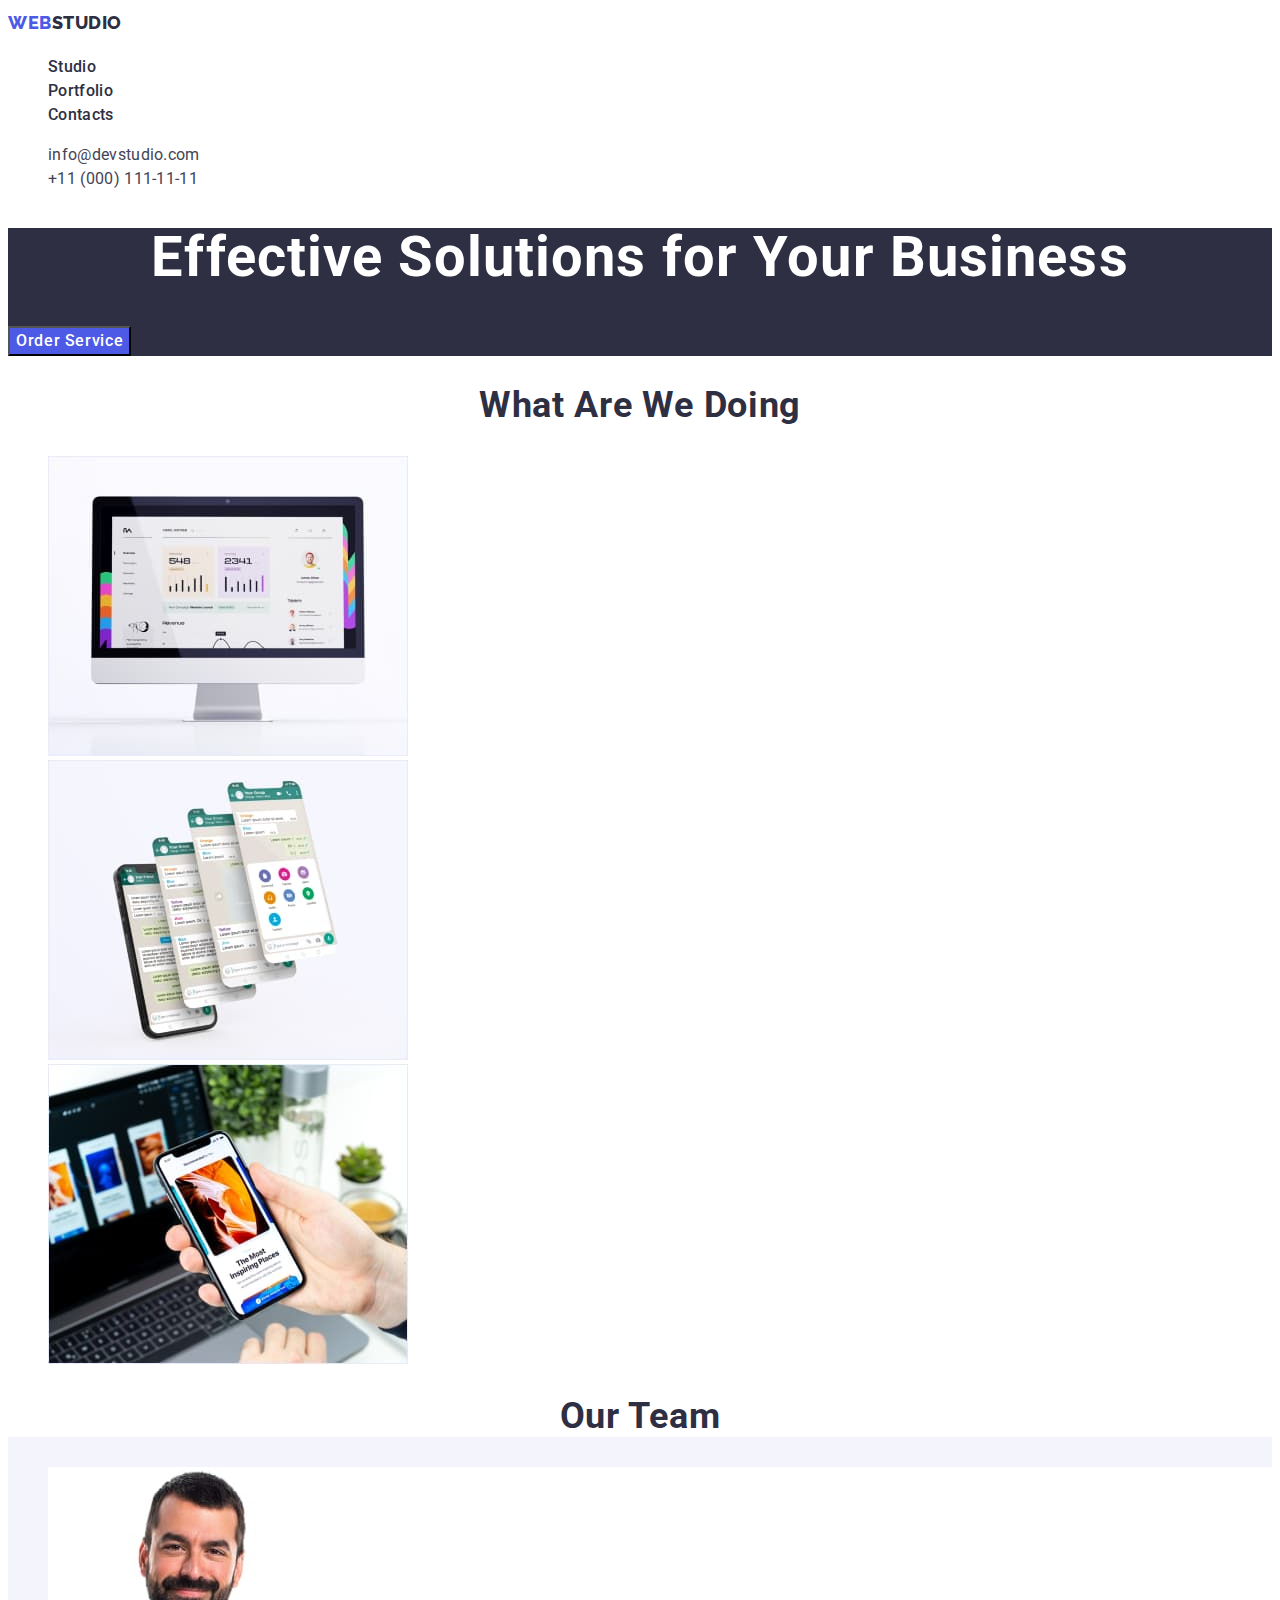
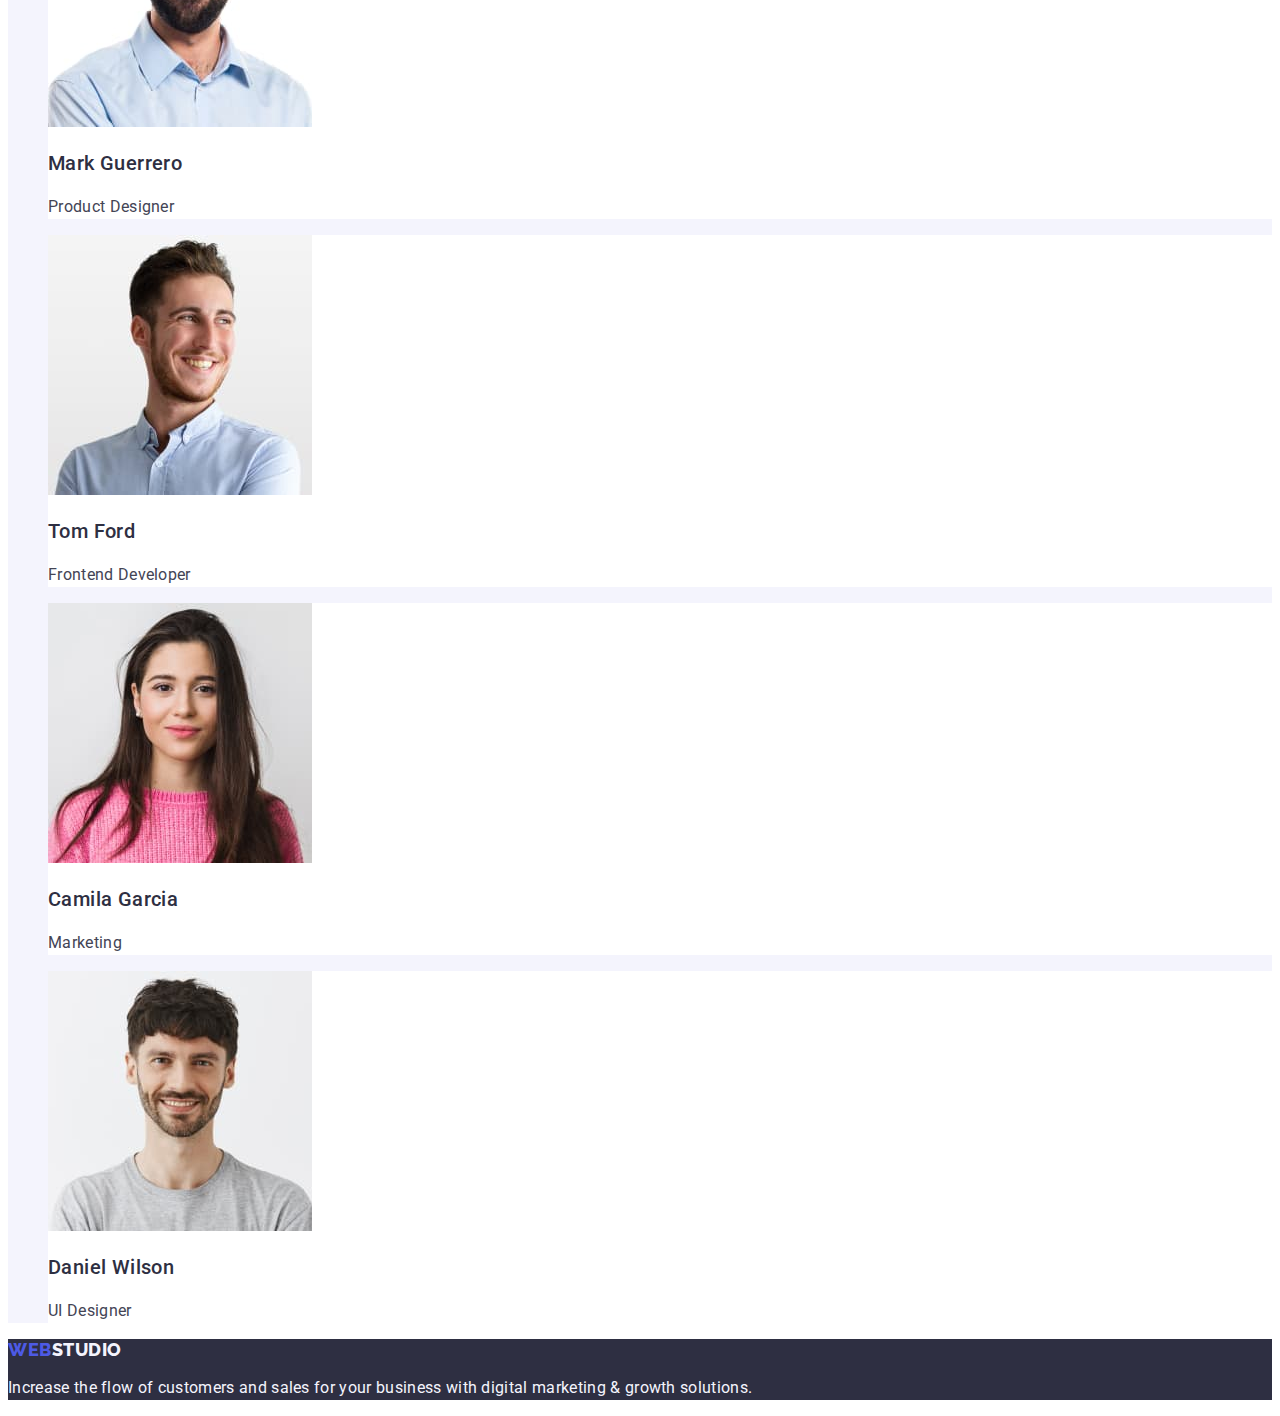
==== index.html @ 363c591f "Initial commit" ====
<!DOCTYPE html>
<html lang="en">
  <head>
    <meta charset="UTF-8" />
    <meta http-equiv="X-UA-Compatible" content="IE=edge" />
    <meta name="viewport" content="width=device-width, initial-scale=1.0" />
    <title>Document</title>
    <link rel="preconnect" href="https://fonts.googleapis.com" />
    <link rel="preconnect" href="https://fonts.gstatic.com" crossorigin />
    <link rel="preconnect" href="https://fonts.googleapis.com" />
    <link rel="preconnect" href="https://fonts.gstatic.com" crossorigin />
    <link
      href="https://fonts.googleapis.com/css2?family=Raleway:ital,wght@0,800;1,700&family=Roboto:wght@400;500;700;900&display=swap"
      rel="stylesheet"
    />
    <link rel="stylesheet" href="./css/styles.css" />
  </head>
  <body>
    <!-- Header -->
    <header class="page-header">
      <nav class="page-nav">
        <a class="menu-logo link" href="./index.html">
          Web<span class="logo">Studio</span>
        </a>
        <ul class="menu list">
          <li class="menu-item">
            <a class="menu-link link" href="./index.html">Studio</a>
          </li>
          <li class="menu-item">
            <a class="menu-link link" href="./portfolio.html">Portfolio</a>
          </li>
          <li class="menu-item">
            <a class="menu-link link" href="">Contacts</a>
          </li>
        </ul>
      </nav>

      <address class="page-address contact">
        <ul class="address list">
          <li class="address-item">
            <a class="contact link" href="mailto:info@devstudio.com">
              info@devstudio.com
            </a>
          </li>
          <li class="address-item">
            <a class="contact link" href="tel:+110001111111">
              +11 (000) 111-11-11
            </a>
          </li>
        </ul>
      </address>
    </header>
    <main>
      <!-- Hero section -->
      <section class="hero">
        <h1 class="hero-title">Effective Solutions for Your Business</h1>
        <button class="modal-btn" type="button">Order Service</button>
      </section>

      <!-- Objectives section -->
      <section hidden class="section">
        <h2 class="section-title">Objectives</h2>
        <ul class="goal list">
          <li class="goal-title">
            <h3 class="title-name">Strategy</h3>
            <p class="features-text">
              Our goal is to identify the business problem to walk away with the
              perfect and creative solution.
            </p>
          </li>
          <li class="goal-title">
            <h3 class="title-name">Punctuality</h3>
            <p class="features-text">
              Bring the key message to the brand's audience for the best price
              within the shortest possible time.
            </p>
          </li>
          <li class="goal-title">
            <h3 class="title-name">Diligence</h3>
            <p class="features-text">
              Research and confirm brands that present the strongest digital
              growth opportunities and minimize risk.
            </p>
          </li>
          <li class="goal-title">
            <h3 class="title-name">Technologies</h3>
            <p class="features-text">
              Design practice focused on digital experiences. We bring forth a
              deep passion for problem-solving.
            </p>
          </li>
        </ul>
        <!-- Devices section -->
      </section>
      <section class="section">
        <h2 class="section-title">What are we doing</h2>
        <ul class="devices list">
          <li class="devices-images">
            <img
              src="./images/hw-01/gadgets/computer.jpg"
              alt="computer"
              width="360"
            />
          </li>
          <li class="devices-images">
            <img
              src="./images/hw-01/gadgets/smartphone.jpg"
              alt="smartphone"
              width="360"
            />
          </li>
          <li class="devices-images">
            <img
              src="./images/hw-01/gadgets/laptop-phone.jpg"
              alt="laptop-phone"
              width="360"
            />
          </li>
        </ul>
      </section>
      <!-- Team section-->
      <section class="section team-section">
        <h2 class="section-title">Our Team</h2>
        <ul class="team list">
          <li class="team-work">
            <img
              src="./images/hw-01/our-team/mark-guerrero.jpg"
              alt="photo boy"
              width="264"
              height="260"
            />
            <h3 class="title-name">Mark Guerrero</h3>
            <p class="features-text">Product Designer</p>
          </li>
          <li class="team-work">
            <img
              src="./images/hw-01/our-team/tom-ford.jpg"
              alt="photo boy"
              width="264"
              height="260"
            />
            <h3 class="title-name">Tom Ford</h3>
            <p class="features-text">Frontend Developer</p>
          </li>
          <li class="team-work">
            <img
              src="./images/hw-01/our-team/camila-garsia.jpg"
              alt="photo girl"
              width="264"
              height="260"
            />
            <h3 class="title-name">Camila Garcia</h3>
            <p class="features-text">Marketing</p>
          </li>
          <li class="team-work">
            <img
              src="./images/hw-01/our-team/daniel-wilson.jpg"
              alt="photo boy"
              width="264"
              height="260"
            />
            <h3 class="title-name">Daniel Wilson</h3>
            <p class="features-text">UI Designer</p>
          </li>
        </ul>
      </section>
    </main>
    <!-- Footer -->
    <footer class="page-footer">
      <a class="footer-menu-logo link" href="./index.html"
        >Web
        <span class="footer-logo">Studio</span>
      </a>
      <p class="footer-text">
        Increase the flow of customers and sales for your business with digital
        marketing & growth solutions.
      </p>
    </footer>
  </body>
</html>
---- css/styles.css ----
:root {
  --prima-text-color: rgba(67, 68, 85, 1);
  --title-text-color: rgba(46, 47, 66, 1);
  --accent-color: rgba(77, 90, 229, 1);
  --prima-white-color: #ffffff;
  --secondary-color: rgba(244, 244, 253, 1);
}
body {
  font-family: "Roboto", sans-serif;

  color: #434455;
  background-color: #ffffff;
}
.list {
  list-style: none;
}
.link {
  text-decoration: none;

  /* Main*/

  /* ===============Header================= */
}
.logo {
  font-family: "Raleway", sans-serif;
  font-weight: 800;
  font-size: 18px;
  line-height: 1.72;
  letter-spacing: 0.03em;
  text-transform: uppercase;
  color: #2e2f42;
}

.menu-logo {
  font-family: "Raleway", sans-serif;
  font-weight: 800;
  font-size: 18px;
  line-height: 1.17;
  letter-spacing: 0.03em;
  text-transform: uppercase;
  color: #4d5ae5;
}

.menu-link {
  font-weight: 500;
  font-size: 16px;
  line-height: 1.5;
  letter-spacing: 0.02em;
  color: #2e2f42;
}

.link:hover,
.link:focus {
  color: #404bbf;
}

/*-- Address --*/

.contact {
  font-weight: 400;
  font-size: 16px;
  font-style: normal;
  line-height: 1.5;
  letter-spacing: 0.02em;
  color: #434455;
}

.contact:hover,
.contact:focus {
  color: #404bbf;
}
/* ===============Header================== */

/* ===============Hero section============ */

.hero {
  background-color: #2e2f42;
}
.hero-title {
  font-weight: 700;
  font-size: 56px;
  line-height: 1.07;
  text-align: center;
  color: #ffffff;
  letter-spacing: 0.02em;
  background: #2e2f42;
}

.modal-btn {
  font-family: "Roboto", sans-serif;
  font-weight: 500;
  font-size: 16px;
  line-height: 1.5;
  display: flex;
  align-items: center;
  letter-spacing: 0.04em;
  cursor: pointer;
  background: #4d5ae5;
  color: #ffffff;
}

.modal-btn:hover,
.modal-btn:focus,
.modal-btn:active {
  background: #404bbf;
  color: #ffffff;
}
/* ===================Hero section============ */

/* ===========Objectives section============= */
.section {
  background-color: #ffffff;
}

.section-title {
  font-weight: 700;
  font-size: 36px;
  line-height: 1.11;
  text-align: center;
  letter-spacing: 0.02em;
  text-transform: capitalize;
  color: #2e2f42;
  background-color: #ffffff;
}
.title-name {
  font-weight: 500;
  font-size: 20px;
  line-height: 1.2;
  letter-spacing: 0.02em;
  color: #2e2f42;
}
.features-text {
  font-weight: 400;
  font-size: 16px;
  line-height: 1.5;
  letter-spacing: 0.02em;
  color: #434455;
}
.team-section {
  background-color: #f4f4fd;
}
.team-work {
  background-color: #ffffff;
}
/*-- Footer --*/
.page-footer {
  background-color: #2e2f42;
}
.footer-menu-logo {
  font-family: "Raleway", sans-serif;
  font-style: normal;
  font-weight: 800;
  font-size: 18px;
  line-height: 1.17;
  display: flex;
  align-items: center;
  letter-spacing: 0.03em;
  text-transform: uppercase;
  color: #4d5ae5;
}

.footer-logo {
  font-family: "Raleway";
  font-style: normal;
  font-weight: 800;
  font-size: 18px;
  line-height: 1.17;
  display: flex;
  align-items: center;
  letter-spacing: 0.03em;
  text-transform: uppercase;
  color: #f4f4fd;
}
.footer-text {
  font-weight: 400;
  font-size: 16px;
  line-height: 1.5;
  letter-spacing: 0.02em;
  color: #f4f4fd;
}

/*-- Portfolio --*/

.page-main {
  background-color: #ffffff;
}
* .filters-button {
  font-family: "Roboto", sans-serif;
  font-weight: 500;
  font-size: 16px;
  line-height: 1.5;
  display: flex;
  align-items: center;
  text-align: center;
  letter-spacing: 0.04em;
  cursor: pointer;
  background: #f4f4fd;
  color: #4d5ae5;
}
.filters-button:hover,
.filters-button:focus,
.filters-button:active {
  background: #404bbf;
  color: #ffffff;
}

.market-text {
  font-weight: 400;
  font-size: 16px;
  line-height: 1.5;
  letter-spacing: 0.02em;
  color: #434455;
}
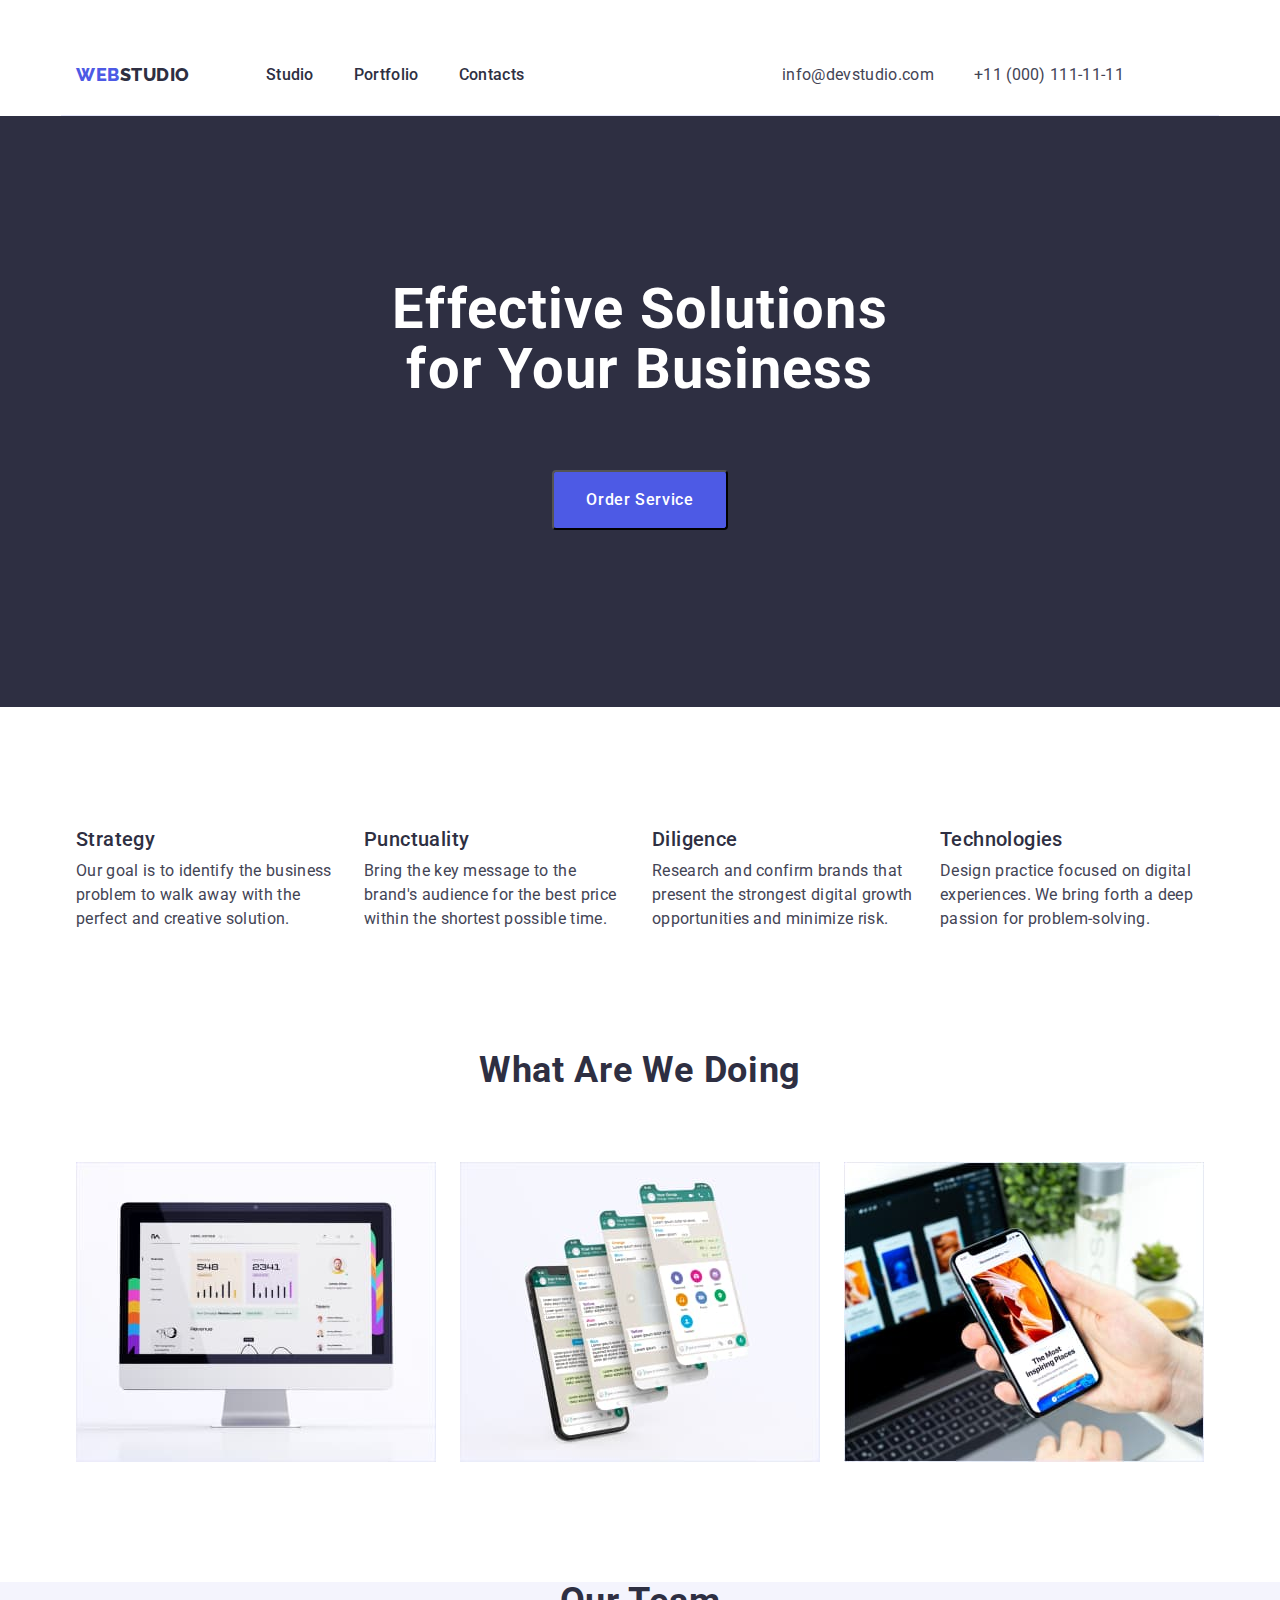
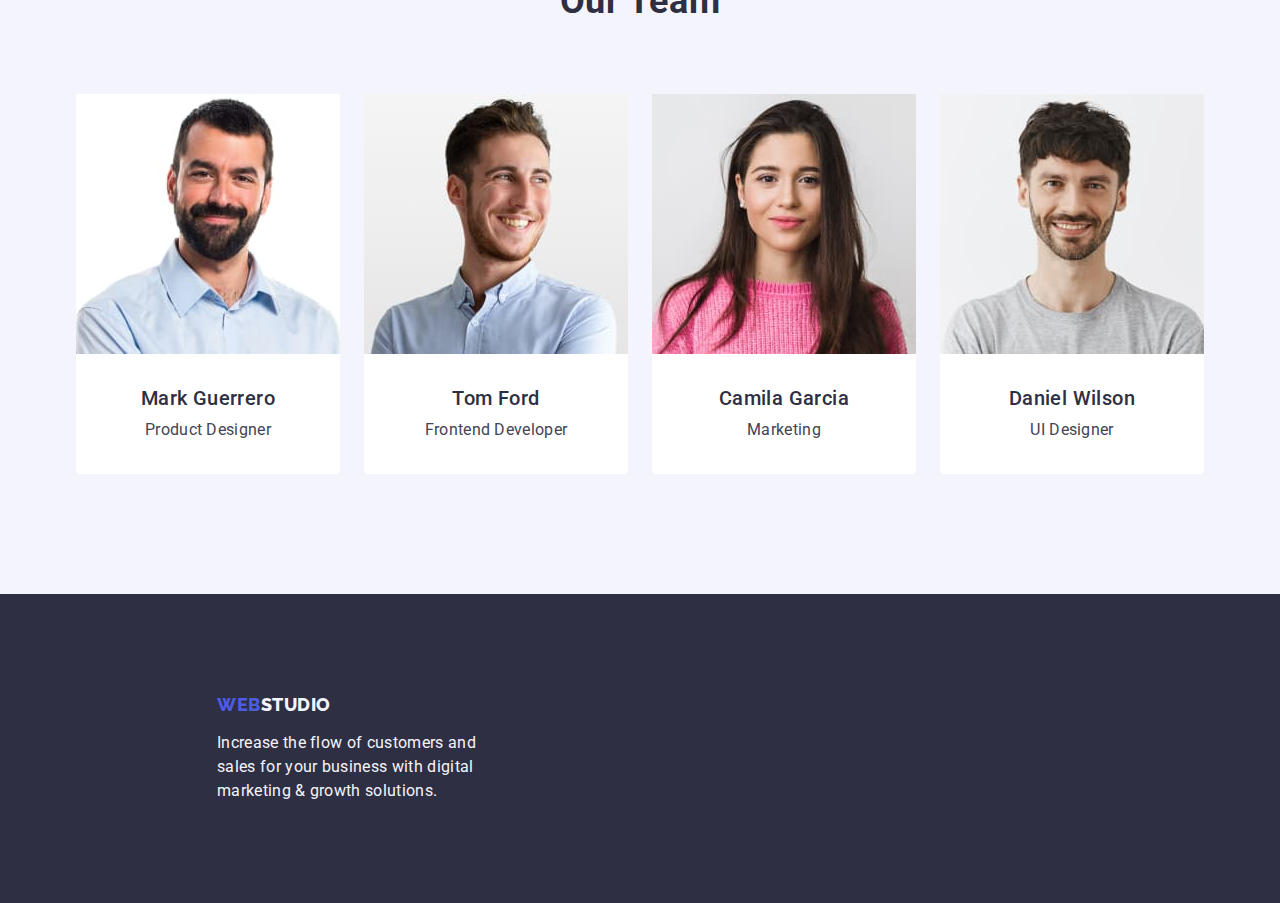
==== commit c4b802a4: "hw-03" ====
--- a/index.html
+++ b/index.html
@@ -1,23 +1,26 @@
 <!DOCTYPE html>
 <html lang="en">
-  <head>
-    <meta charset="UTF-8" />
-    <meta http-equiv="X-UA-Compatible" content="IE=edge" />
-    <meta name="viewport" content="width=device-width, initial-scale=1.0" />
-    <title>Document</title>
-    <link rel="preconnect" href="https://fonts.googleapis.com" />
-    <link rel="preconnect" href="https://fonts.gstatic.com" crossorigin />
-    <link rel="preconnect" href="https://fonts.googleapis.com" />
-    <link rel="preconnect" href="https://fonts.gstatic.com" crossorigin />
-    <link
-      href="https://fonts.googleapis.com/css2?family=Raleway:ital,wght@0,800;1,700&family=Roboto:wght@400;500;700;900&display=swap"
-      rel="stylesheet"
-    />
-    <link rel="stylesheet" href="./css/styles.css" />
-  </head>
-  <body>
-    <!-- Header -->
-    <header class="page-header">
+
+<head>
+  <meta charset="UTF-8" />
+  <meta http-equiv="X-UA-Compatible" content="IE=edge" />
+  <meta name="viewport" content="width=device-width, initial-scale=1.0" />
+  <title>Document</title>
+  <link rel="preconnect" href="https://fonts.googleapis.com" />
+  <link rel="preconnect" href="https://fonts.gstatic.com" crossorigin />
+  <link rel="preconnect" href="https://fonts.googleapis.com" />
+  <link rel="preconnect" href="https://fonts.gstatic.com" crossorigin />
+  <link
+    href="https://fonts.googleapis.com/css2?family=Raleway:ital,wght@0,800;1,700&family=Roboto:wght@400;500;700;900&display=swap"
+    rel="stylesheet" />
+  <link rel="stylesheet" href="https://cdn.jsdelivr.net/npm/modern-normalize@1.1.0/modern-normalize.min.css">
+  <link rel="stylesheet" href="./css/styles.css" />
+</head>
+
+<body>
+  <!-- Header -->
+  <header class="page-header">
+    <div class="container page-header-container">
       <nav class="page-nav">
         <a class="menu-logo link" href="./index.html">
           Web<span class="logo">Studio</span>
@@ -49,132 +52,120 @@
           </li>
         </ul>
       </address>
-    </header>
-    <main>
-      <!-- Hero section -->
-      <section class="hero">
+    </div>
+
+  </header>
+  <main>
+    <!-- Hero section -->
+    <section class="hero">
+      <div class="container hero-container">
         <h1 class="hero-title">Effective Solutions for Your Business</h1>
         <button class="modal-btn" type="button">Order Service</button>
-      </section>
+      </div>
+    </section>
 
-      <!-- Objectives section -->
-      <section hidden class="section">
-        <h2 class="section-title">Objectives</h2>
+    <!-- Objectives section -->
+    <section class="section objectives-section">
+      <div class="container">
+        <h2 class="section-title visually-hidden">Objectives</h2>
         <ul class="goal list">
-          <li class="goal-title">
+          <li class="goal-item">
             <h3 class="title-name">Strategy</h3>
-            <p class="features-text">
+            <p class="goal-text">
               Our goal is to identify the business problem to walk away with the
               perfect and creative solution.
             </p>
           </li>
-          <li class="goal-title">
+          <li class="goal-item">
             <h3 class="title-name">Punctuality</h3>
-            <p class="features-text">
+            <p class="goal-text">
               Bring the key message to the brand's audience for the best price
               within the shortest possible time.
             </p>
           </li>
-          <li class="goal-title">
+          <li class="goal-item">
             <h3 class="title-name">Diligence</h3>
-            <p class="features-text">
+            <p class="goal-text">
               Research and confirm brands that present the strongest digital
               growth opportunities and minimize risk.
             </p>
           </li>
-          <li class="goal-title">
+          <li class="goal-item">
             <h3 class="title-name">Technologies</h3>
-            <p class="features-text">
+            <p class="goal-text">
               Design practice focused on digital experiences. We bring forth a
               deep passion for problem-solving.
             </p>
           </li>
         </ul>
-        <!-- Devices section -->
-      </section>
-      <section class="section">
+      </div>
+    </section>
+    <!-- Devices section -->
+    <section class="section devices-section">
+      <div class="container">
         <h2 class="section-title">What are we doing</h2>
         <ul class="devices list">
           <li class="devices-images">
-            <img
-              src="./images/hw-01/gadgets/computer.jpg"
-              alt="computer"
-              width="360"
-            />
+            <img src="./images/hw-01/gadgets/computer.jpg" alt="computer" width="360" />
           </li>
           <li class="devices-images">
-            <img
-              src="./images/hw-01/gadgets/smartphone.jpg"
-              alt="smartphone"
-              width="360"
-            />
+            <img src="./images/hw-01/gadgets/smartphone.jpg" alt="smartphone" width="360" />
           </li>
           <li class="devices-images">
-            <img
-              src="./images/hw-01/gadgets/laptop-phone.jpg"
-              alt="laptop-phone"
-              width="360"
-            />
+            <img src="./images/hw-01/gadgets/laptop-phone.jpg" alt="laptop-phone" width="360" />
           </li>
         </ul>
-      </section>
-      <!-- Team section-->
-      <section class="section team-section">
-        <h2 class="section-title">Our Team</h2>
+      </div>
+    </section>
+    <!-- Team section-->
+    <section class="section team-section">
+      <div class="container">
+        <h2 class="section-title team-title">Our Team</h2>
         <ul class="team list">
           <li class="team-work">
-            <img
-              src="./images/hw-01/our-team/mark-guerrero.jpg"
-              alt="photo boy"
-              width="264"
-              height="260"
-            />
-            <h3 class="title-name">Mark Guerrero</h3>
-            <p class="features-text">Product Designer</p>
+            <img src="./images/hw-01/our-team/mark-guerrero.jpg" alt="photo boy" width="264" height="260" />
+            <div class="team-card-wrapper">
+              <h3 class="title-name">Mark Guerrero</h3>
+              <p class="team-features-text">Product Designer</p>
+            </div>
           </li>
           <li class="team-work">
-            <img
-              src="./images/hw-01/our-team/tom-ford.jpg"
-              alt="photo boy"
-              width="264"
-              height="260"
-            />
-            <h3 class="title-name">Tom Ford</h3>
-            <p class="features-text">Frontend Developer</p>
+            <img src="./images/hw-01/our-team/tom-ford.jpg" alt="photo boy" width="264" height="260" />
+            <div class="team-card-wrapper">
+              <h3 class="title-name">Tom Ford</h3>
+              <p class="team-features-text">Frontend Developer</p>
+            </div>
           </li>
           <li class="team-work">
-            <img
-              src="./images/hw-01/our-team/camila-garsia.jpg"
-              alt="photo girl"
-              width="264"
-              height="260"
-            />
-            <h3 class="title-name">Camila Garcia</h3>
-            <p class="features-text">Marketing</p>
+            <img src="./images/hw-01/our-team/camila-garsia.jpg" alt="photo girl" width="264" height="260" />
+            <div class="team-card-wrapper">
+              <h3 class="title-name">Camila Garcia</h3>
+              <p class="team-features-text">Marketing</p>
+            </div>
           </li>
           <li class="team-work">
-            <img
-              src="./images/hw-01/our-team/daniel-wilson.jpg"
-              alt="photo boy"
-              width="264"
-              height="260"
-            />
-            <h3 class="title-name">Daniel Wilson</h3>
-            <p class="features-text">UI Designer</p>
+            <img src="./images/hw-01/our-team/daniel-wilson.jpg" alt="photo boy" width="264" height="260" />
+            <div class="team-card-wrapper">
+              <h3 class="title-name">Daniel Wilson</h3>
+              <p class="team-features-text">UI Designer</p>
+            </div>
           </li>
         </ul>
-      </section>
-    </main>
-    <!-- Footer -->
-    <footer class="page-footer">
-      <a class="footer-menu-logo link" href="./index.html"
-        >Web
+      </div>
+    </section>
+  </main>
+  <!-- Footer -->
+  <footer class="page-footer">
+    <div class="container page-footer-container">
+      <a class="footer-menu-logo link" href="./index.html">Web
         <span class="footer-logo">Studio</span>
       </a>
       <p class="footer-text">
         Increase the flow of customers and sales for your business with digital
         marketing & growth solutions.
       </p>
-    </footer>
-  </body>
-</html>
+    </div>
+  </footer>
+</body>
+
+</html>--- a/css/styles.css
+++ b/css/styles.css
@@ -2,25 +2,94 @@
   --prima-text-color: rgba(67, 68, 85, 1);
   --title-text-color: rgba(46, 47, 66, 1);
   --accent-color: rgba(77, 90, 229, 1);
-  --prima-white-color: #ffffff;
-  --secondary-color: rgba(244, 244, 253, 1);
-}
+  --prima-white-color: rgb(255, 255, 255);
+  --secondary-color: rgb(244, 244, 253);
+  --title-bg-color: rgba(46, 47, 66, 1);
+  --btn-bg-color: rgb(64, 75, 191);
+}
+
 body {
   font-family: "Roboto", sans-serif;
 
-  color: #434455;
-  background-color: #ffffff;
-}
+  color: var(--prima-text-color);
+  background-color: var(--prima-white-color);
+}
+
+h1,
+h2,
+h3,
+p {
+  margin-top: 0;
+  margin-bottom: 0;
+}
+
+ul,
+ol {
+  margin-top: 0;
+  margin-bottom: 0;
+  padding-left: 0;
+}
+
+img {
+  display: block;
+}
+
 .list {
   list-style: none;
 }
+
 .link {
   text-decoration: none;
-
-  /* Main*/
-
-  /* ===============Header================= */
-}
+}
+
+.container {
+  width: 1158px;
+  margin-left: auto;
+  margin-right: auto;
+  padding-left: 15px;
+  padding-right: 15px;
+
+}
+
+.section-title {
+  font-weight: 700;
+  font-size: 36px;
+  line-height: 1.11;
+  text-align: center;
+  letter-spacing: 0.02em;
+  text-transform: capitalize;
+  margin-bottom: 72px;
+  color: var(--title-text-color);
+
+}
+
+.title-name {
+  font-weight: 500;
+  font-size: 20px;
+  line-height: 1.2;
+  letter-spacing: 0.02em;
+  color: var(--title-text-color);
+}
+
+/* Main*/
+
+/* ===============Header================= */
+.page-header {
+  padding-top: 36px;
+  padding-bottom: 36;
+}
+
+.page-header-container {
+  display: flex;
+  align-items: center;
+  border-bottom: 1px solid #E7E9FC;
+}
+
+.page-nav {
+  display: flex;
+  align-items: center;
+}
+
 .logo {
   font-family: "Raleway", sans-serif;
   font-weight: 800;
@@ -28,7 +97,8 @@
   line-height: 1.72;
   letter-spacing: 0.03em;
   text-transform: uppercase;
-  color: #2e2f42;
+  color: var(--title-text-color);
+  margin-right: 76px;
 }
 
 .menu-logo {
@@ -38,7 +108,20 @@
   line-height: 1.17;
   letter-spacing: 0.03em;
   text-transform: uppercase;
-  color: #4d5ae5;
+  color: var(--accent-color);
+  padding-top: 24px;
+  padding-bottom: 24px;
+}
+
+.menu {
+  display: flex;
+  align-items: center;
+  padding-top: 24px;
+  padding-bottom: 24px;
+}
+
+.menu-item:not(:last-child) {
+  margin-right: 40px;
 }
 
 .menu-link {
@@ -46,15 +129,19 @@
   font-size: 16px;
   line-height: 1.5;
   letter-spacing: 0.02em;
-  color: #2e2f42;
+  color: var(--title-text-color);
 }
 
 .link:hover,
 .link:focus {
-  color: #404bbf;
+  color: var(--accent-color);
 }
 
 /*-- Address --*/
+.address {
+  display: flex;
+  align-items: center;
+}
 
 .contact {
   font-weight: 400;
@@ -62,28 +149,38 @@
   font-style: normal;
   line-height: 1.5;
   letter-spacing: 0.02em;
-  color: #434455;
+  color: var(--prima-text-color);
+  margin-left: auto;
+  margin-right: 40px;
+  padding-top: 24px;
+  padding-bottom: 24px;
 }
 
 .contact:hover,
 .contact:focus {
-  color: #404bbf;
-}
-/* ===============Header================== */
+  color: var(--accent-color);
+}
 
 /* ===============Hero section============ */
 
 .hero {
-  background-color: #2e2f42;
-}
+  display: flex;
+  height: 590.57px;
+  background-color: var(--title-bg-color);
+}
+
 .hero-title {
+  max-width: 496px;
   font-weight: 700;
   font-size: 56px;
   line-height: 1.07;
   text-align: center;
-  color: #ffffff;
-  letter-spacing: 0.02em;
-  background: #2e2f42;
+  color: var(--prima-white-color);
+  letter-spacing: 0.02em;
+  padding-top: 164px;
+  margin-left: auto;
+  margin-right: auto;
+  background: var(--title-text-color);
 }
 
 .modal-btn {
@@ -94,58 +191,119 @@
   display: flex;
   align-items: center;
   letter-spacing: 0.04em;
+  border-radius: 4px;
+  padding-top: 16px;
+  padding-right: 32px;
+  padding-bottom: 16px;
+  padding-left: 32px;
   cursor: pointer;
-  background: #4d5ae5;
-  color: #ffffff;
+  margin-top: 70px;
+  margin-left: auto;
+  margin-right: auto;
+  background: var(--accent-color);
+  color: var(--prima-white-color);
 }
 
 .modal-btn:hover,
 .modal-btn:focus,
 .modal-btn:active {
-  background: #404bbf;
-  color: #ffffff;
-}
-/* ===================Hero section============ */
+  background: var(--btn-bg-color);
+  color: var(--prima-white-color);
+}
 
 /* ===========Objectives section============= */
 .section {
-  background-color: #ffffff;
-}
-
-.section-title {
-  font-weight: 700;
-  font-size: 36px;
-  line-height: 1.11;
+  padding-top: 120px;
+  padding-bottom: 120px;
+  /*background-color: var(--prima-white-color);*/
+}
+
+.goal {
+  display: flex;
+}
+
+.goal-item:not(:last-child) {
+  margin-right: 24px;
+}
+
+.goal-text {
+  font-weight: 400;
+  font-size: 16px;
+  line-height: 1.5;
+  letter-spacing: 0.02em;
+  width: 264px;
+  margin-top: 8px;
+  color: var(--prima-text-color);
+}
+
+.visually-hidden {
+  position: absolute;
+  width: 1px;
+  height: 1px;
+  margin: -1px;
+  border: 0;
+  padding: 0;
+  white-space: nowrap;
+  clip-path: inset(100%);
+  clip: rect(0 0 0 0);
+  overflow: hidden;
+}
+
+/*=======Devices section=======*/
+.devices-section {
+  padding-top: 0px;
+}
+
+.devices {
+  display: flex;
+}
+
+.devices-images:not(:last-child) {
+  margin-right: 24px;
+}
+
+/*=======Team section=======*/
+
+.team {
+
+  display: flex;
+  flex-wrap: wrap;
+  justify-content: space-between;
+}
+
+.team-section {
+  padding-top: 0px;
+  background-color: var(--secondary-color);
+}
+
+.team-work {
   text-align: center;
-  letter-spacing: 0.02em;
-  text-transform: capitalize;
-  color: #2e2f42;
-  background-color: #ffffff;
-}
-.title-name {
-  font-weight: 500;
-  font-size: 20px;
-  line-height: 1.2;
-  letter-spacing: 0.02em;
-  color: #2e2f42;
-}
-.features-text {
+  border-radius: 0px 0px 4px 4px;
+  background-color: var(--prima-white-color);
+}
+
+.team-card-wrapper {
+  padding-top: 32px;
+  padding-left: 16px;
+  padding-bottom: 32px;
+  padding-right: 16px;
+  border-radius: 0px 0px 4px 4px;
+}
+
+.team-features-text {
   font-weight: 400;
   font-size: 16px;
   line-height: 1.5;
   letter-spacing: 0.02em;
-  color: #434455;
-}
-.team-section {
-  background-color: #f4f4fd;
-}
-.team-work {
-  background-color: #ffffff;
-}
+  margin-top: 8px;
+  color: var(--prima-text-color);
+}
+
 /*-- Footer --*/
 .page-footer {
-  background-color: #2e2f42;
-}
+  background-color: var(--title-bg-color);
+}
+
 .footer-menu-logo {
   font-family: "Raleway", sans-serif;
   font-style: normal;
@@ -156,7 +314,7 @@
   align-items: center;
   letter-spacing: 0.03em;
   text-transform: uppercase;
-  color: #4d5ae5;
+  color: var(--accent-color);
 }
 
 .footer-logo {
@@ -169,45 +327,89 @@
   align-items: center;
   letter-spacing: 0.03em;
   text-transform: uppercase;
-  color: #f4f4fd;
-}
+  color: var(--secondary-color);
+}
+
 .footer-text {
+  width: 264px;
   font-weight: 400;
   font-size: 16px;
   line-height: 1.5;
   letter-spacing: 0.02em;
-  color: #f4f4fd;
+  margin-top: 16px;
+  color: var(--secondary-color);
+}
+
+.page-footer-container {
+  align-items: center;
+  padding-top: 100px;
+  padding-bottom: 100px;
+  padding-left: 156px;
 }
 
 /*-- Portfolio --*/
 
 .page-main {
-  background-color: #ffffff;
-}
-* .filters-button {
+  background-color: var(--prima-white-color);
+}
+
+.filters {
+  display: inline-block;
+  display: flex;
+  gap: 24px;
+  justify-content: center;
+}
+
+.filters-button {
   font-family: "Roboto", sans-serif;
   font-weight: 500;
   font-size: 16px;
   line-height: 1.5;
   display: flex;
-  align-items: center;
+  border-radius: 4px;
   text-align: center;
   letter-spacing: 0.04em;
   cursor: pointer;
-  background: #f4f4fd;
-  color: #4d5ae5;
-}
+  padding-top: 12px;
+  padding-left: 24px;
+  padding-bottom: 12px;
+  padding-right: 24px;
+  background: var(--secondary-color);
+  color: var(--accent-color);
+}
+
 .filters-button:hover,
 .filters-button:focus,
 .filters-button:active {
-  background: #404bbf;
-  color: #ffffff;
-}
-
-.market-text {
+  background: var(--btn-bg-color);
+  color: var(--prima-white-color);
+}
+
+.products {
+  display: flex;
+  flex-wrap: wrap;
+  column-gap: 24px;
+  row-gap: 48px;
+  margin-top: 72px;
+}
+
+.products-images {
+  border: 1px solid #E7E9FC;
+  border-top: none
+}
+
+
+.features-text {
   font-weight: 400;
   font-size: 16px;
   line-height: 1.5;
   letter-spacing: 0.02em;
-  color: #434455;
-}
+  margin-top: 8px;
+  color: var(--prima-text-color);
+}
+
+.content-card-wrapper {
+  padding-top: 32px;
+  padding-bottom: 32px;
+  padding-left: 16px;
+}